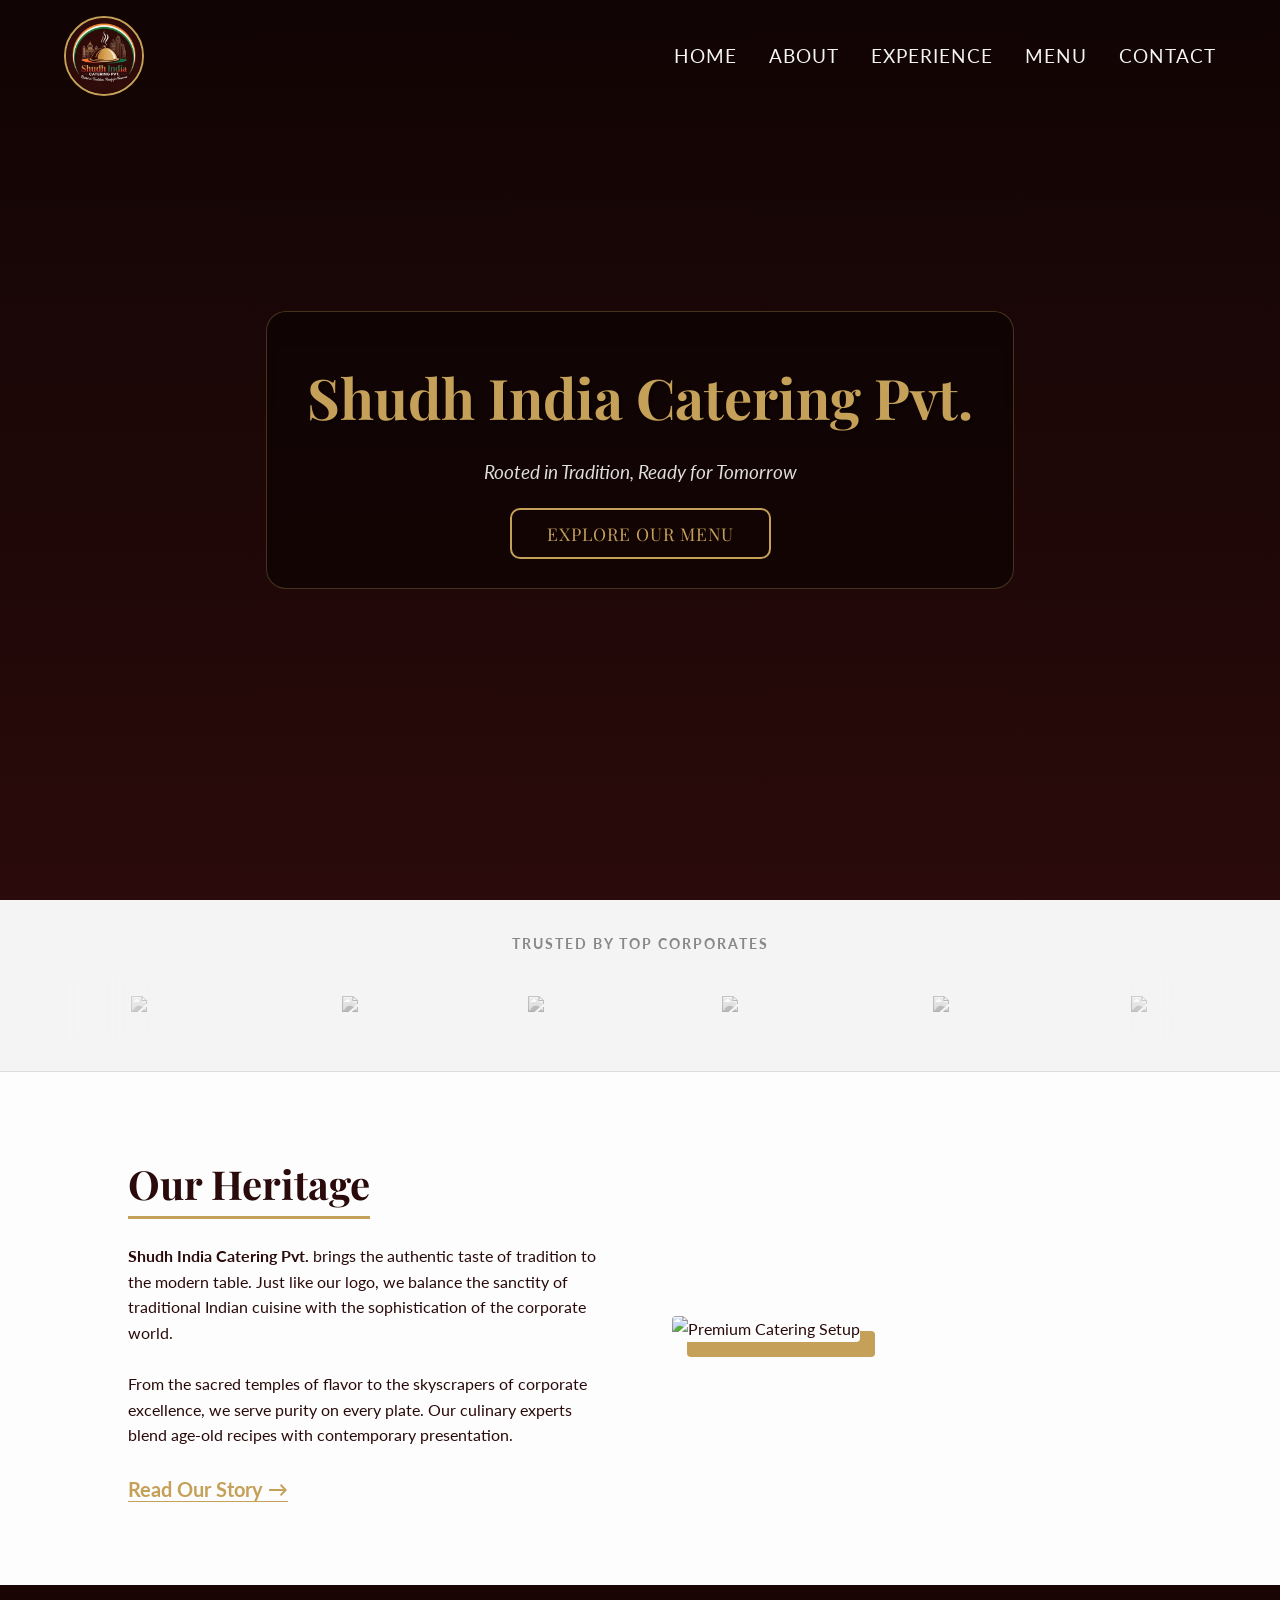
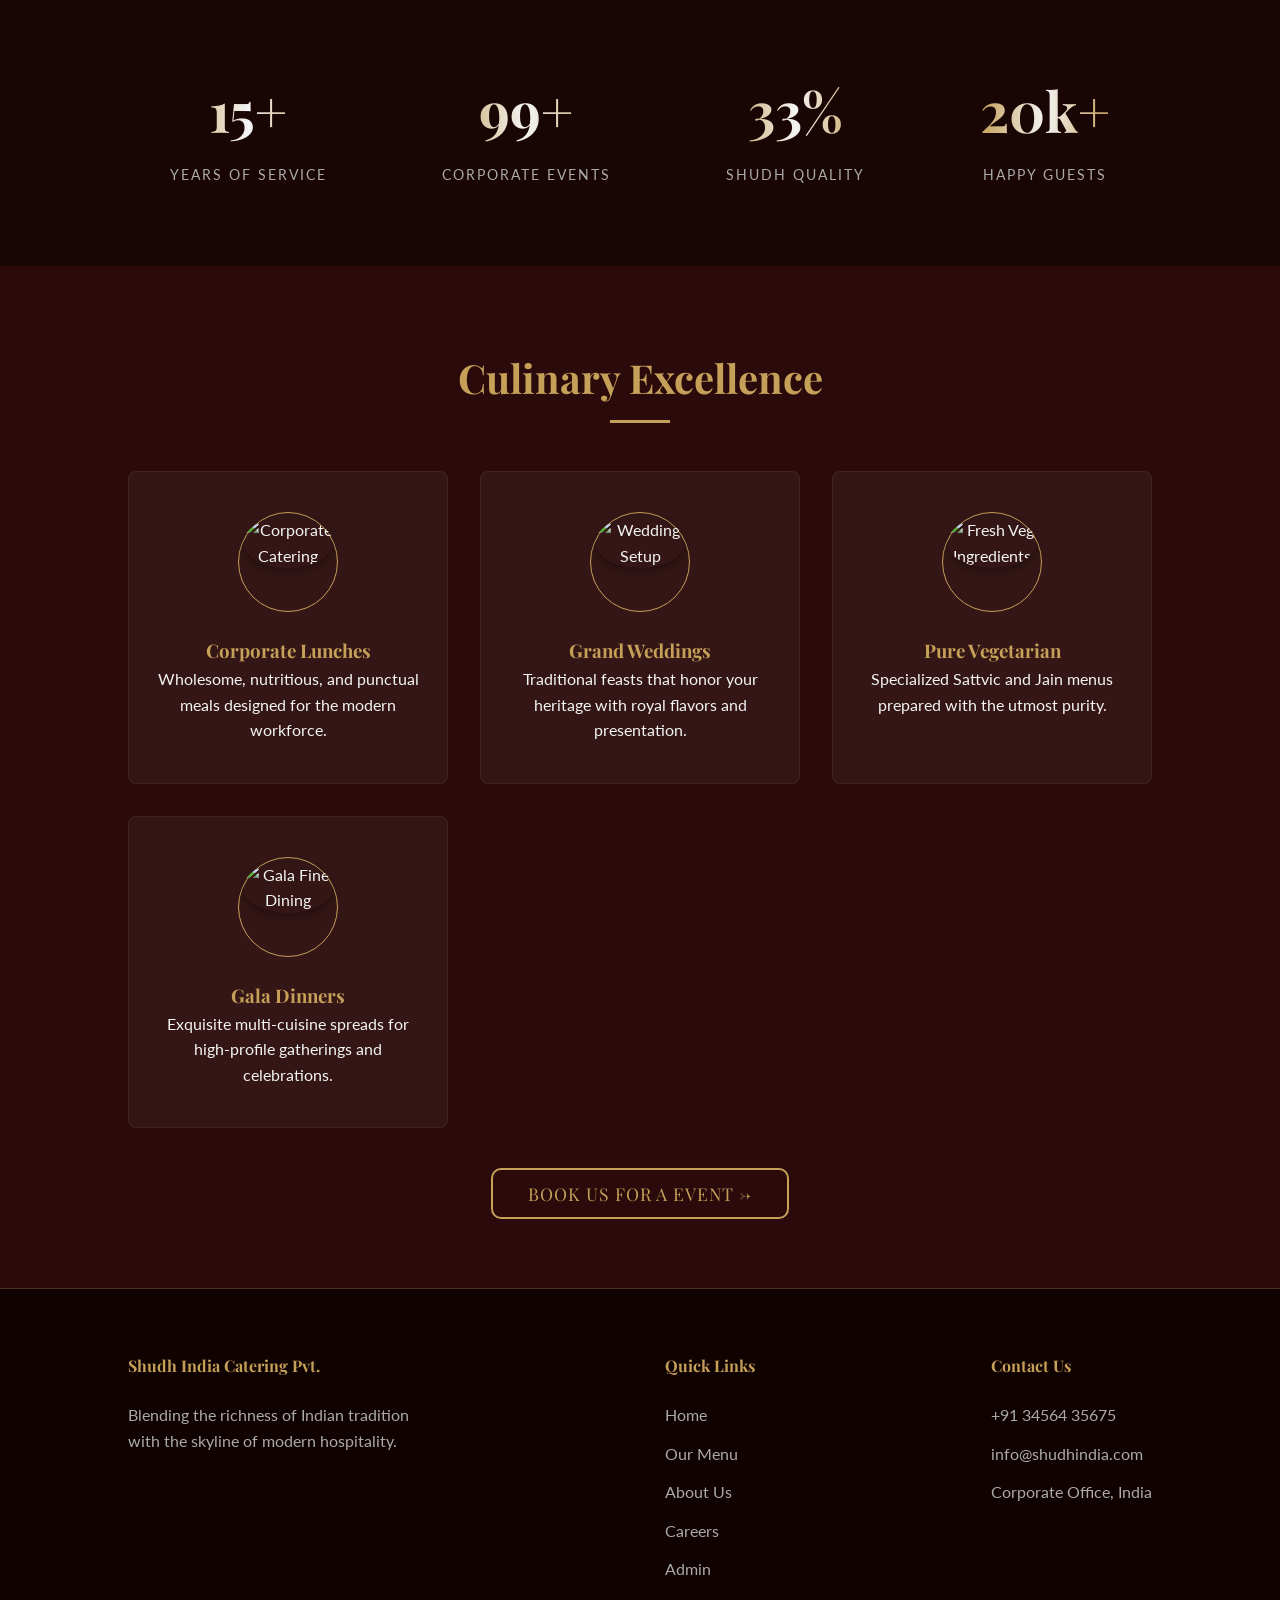
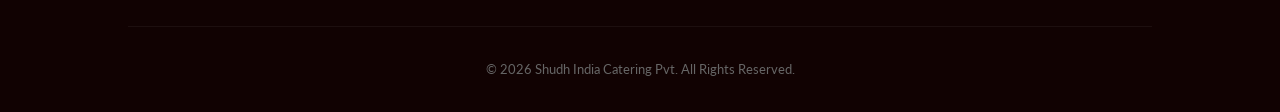
==== index.html @ 450f03da "added local storage system for cart, admin portal, and firebase" ====
<!DOCTYPE html>
<html lang="en">

<head>
    <meta charset="UTF-8">
    <meta name="viewport" content="width=device-width, initial-scale=1.0">
    <title>Shudh India Catering Pvt.</title>
    <link rel="preconnect" href="https://fonts.googleapis.com">
    <link rel="preconnect" href="https://fonts.gstatic.com" crossorigin>
    <link
        href="https://fonts.googleapis.com/css2?family=Lato:wght@300;400;700&family=Playfair+Display:ital,wght@0,400;0,700;1,400&display=swap"
        rel="stylesheet">
    <link rel="stylesheet" href="style.css">
</head>

<body>

    <div class="page-loader" id="pageLoader">
        <div class="loader-content">
            <div class="spinner-ring"></div>
            <img src="logo/shudh_india_logo.png" alt="Shudh India" class="loader-logo">
        </div>
        <div class="loader-text">Loading Excellence...</div>
    </div>

    <nav id="navbar">
        <div class="logo-container">
            <a href="#home">
                <img src="logo/shudh_india_logo.png" alt="Shudh India Logo">
            </a>
        </div>

        <ul class="nav-links">
            <li><a href="#home">Home</a></li>
            <li><a href="pages/read_story.html">About</a></li>
            <li><a href="#experience">Experience</a></li>
            <li><a href="#menu">Menu</a></li>
            <li><a href="#contact">Contact</a></li>
        </ul>

        <div class="hamburger" aria-label="Toggle navigation" role="button">
            &#9776;
        </div>
    </nav>

    <header class="hero" id="home">
        <div class="hero-content">
            <h1>Shudh India Catering Pvt.</h1>
            <p>Rooted in Tradition, Ready for Tomorrow</p>
            <a href="#menu" class="btn-gold">Explore Our Menu</a>
        </div>
    </header>

    <section class="client-logos">
        <p class="client-title">Trusted by Top Corporates</p>
        <div class="logo-slider">
            <div class="logo-track">
                <div class="slide"><img src="https://upload.wikimedia.org/wikipedia/commons/2/2f/Google_2015_logo.svg"
                        alt="Google" loading="lazy"></div>
                <div class="slide"><img src="https://upload.wikimedia.org/wikipedia/commons/5/51/IBM_logo.svg" alt="IBM"
                        loading="lazy"></div>
                <div class="slide"><img src="https://upload.wikimedia.org/wikipedia/commons/a/a9/Amazon_logo.svg"
                        alt="Amazon" loading="lazy"></div>
                <div class="slide"><img src="https://upload.wikimedia.org/wikipedia/commons/4/44/Microsoft_logo.svg"
                        alt="Microsoft" loading="lazy"></div>
                <div class="slide"><img src="https://upload.wikimedia.org/wikipedia/commons/0/08/Netflix_2015_logo.svg"
                        alt="Netflix" loading="lazy"></div>
                <div class="slide"><img src="https://upload.wikimedia.org/wikipedia/commons/2/2f/Google_2015_logo.svg"
                        alt="Google" loading="lazy"></div>
                <div class="slide"><img src="https://upload.wikimedia.org/wikipedia/commons/5/51/IBM_logo.svg" alt="IBM"
                        loading="lazy"></div>
                <div class="slide"><img src="https://upload.wikimedia.org/wikipedia/commons/a/a9/Amazon_logo.svg"
                        alt="Amazon" loading="lazy"></div>
                <div class="slide"><img src="https://upload.wikimedia.org/wikipedia/commons/4/44/Microsoft_logo.svg"
                        alt="Microsoft" loading="lazy"></div>
                <div class="slide"><img src="https://upload.wikimedia.org/wikipedia/commons/0/08/Netflix_2015_logo.svg"
                        alt="Netflix" loading="lazy"></div>
            </div>
        </div>
    </section>

    <section class="section about" id="about">
        <div class="about-text hidden">
            <h2>Our Heritage</h2>
            <p><strong>Shudh India Catering Pvt.</strong> brings the authentic taste of tradition to the modern table.
                Just like our logo, we balance the sanctity of traditional Indian cuisine with the sophistication of the
                corporate world.</p>
            <br>
            <p>From the sacred temples of flavor to the skyscrapers of corporate excellence, we serve purity on every
                plate. Our culinary experts blend age-old recipes with contemporary presentation.</p>
            <br>
            <a href="pages/read_story.html"
                style="color: var(--gold); font-weight: bold; border-bottom: 1px solid var(--gold); font-size: 20px;">Read
                Our Story &rarr;</a>
        </div>
        <div class="about-image hidden">
            <img src="https://images.unsplash.com/photo-1511795409834-ef04bbd61622?q=80&w=2069&auto=format&fit=crop"
                alt="Premium Catering Setup" loading="lazy">
        </div>
    </section>

    <section class="section experience" id="experience">
        <div class="stat-box hidden">
            <h3><span class="counter" data-target="15">0</span>+</h3>
            <p>Years of Service</p>
        </div>
        <div class="stat-box hidden">
            <h3><span class="counter" data-target="500">0</span>+</h3>
            <p>Corporate Events</p>
        </div>
        <div class="stat-box hidden">
            <h3><span class="counter" data-target="100">0</span>%</h3>
            <p>Shudh Quality</p>
        </div>
        <div class="stat-box hidden">
            <h3><span class="counter" data-target="20">0</span>k+</h3>
            <p>Happy Guests</p>
        </div>
    </section>

    <section class="section menu-section" id="menu">
        <h2 class="section-title">Culinary Excellence</h2>
        <div class="menu-grid">

            <div class="menu-card hidden">
                <div class="menu-img-wrapper">
                    <img src="https://images.unsplash.com/photo-1555244162-803834f70033?q=80&w=400&auto=format&fit=crop"
                        alt="Corporate Catering">
                </div>
                <h3>Corporate Lunches</h3>
                <p>Wholesome, nutritious, and punctual meals designed for the modern workforce.</p>
            </div>

            <div class="menu-card hidden">
                <div class="menu-img-wrapper">
                    <img src="https://tse2.mm.bing.net/th/id/OIP.9hUiqIvDKXjok7RVJgZFBQHaE8?rs=1&pid=ImgDetMain&o=7&rm=3"
                        alt="Wedding Setup">
                </div>
                <h3>Grand Weddings</h3>
                <p>Traditional feasts that honor your heritage with royal flavors and presentation.</p>
            </div>

            <div class="menu-card hidden">
                <div class="menu-img-wrapper">
                    <img src="https://images.unsplash.com/photo-1590779033100-9f60a05a013d?q=80&w=400&auto=format&fit=crop"
                        alt="Fresh Veg Ingredients">
                </div>
                <h3>Pure Vegetarian</h3>
                <p>Specialized Sattvic and Jain menus prepared with the utmost purity.</p>
            </div>

            <div class="menu-card hidden">
                <div class="menu-img-wrapper">
                    <img src="https://images.unsplash.com/photo-1414235077428-338989a2e8c0?q=80&w=400&auto=format&fit=crop"
                        alt="Gala Fine Dining">
                </div>
                <h3>Gala Dinners</h3>
                <p>Exquisite multi-cuisine spreads for high-profile gatherings and celebrations.</p>
            </div>

        </div>
        <br><br>
        <a href="pages/menu.html" class="btn-gold">Book us for a event &rarr;</a>
    </section>




    <footer id="contact">
        <div class="footer-content">
            <div class="footer-col">
                <h4>Shudh India Catering Pvt.</h4>
                <p style="color: #aaa; max-width: 300px;">Blending the richness of Indian tradition with the skyline of
                    modern hospitality.</p>
            </div>
            <div class="footer-col">
                <h4>Quick Links</h4>
                <ul>
                    <li><a href="#home">Home</a></li>
                    <li><a href="#menu">Our Menu</a></li>
                    <li><a href="pages/read_story.html">About Us</a></li>
                    <li><a href="#experience">Careers</a></li>
                    <li><a href="/Shudh-India/pages/admin_page.html">Admin</a></li>
                </ul>
            </div>
            <div class="footer-col">
                <h4>Contact Us</h4>
                <ul>
                    <li>+91 34564 35675</li>
                    <li>info@shudhindia.com</li>
                    <li>Corporate Office, India</li>
                </ul>
            </div>
        </div>
        <div class="copyright">
            &copy; 2026 Shudh India Catering Pvt. All Rights Reserved.
        </div>
    </footer>


    
    <script src="script.js"></script>
</body>

</html>
---- style.css ----
/* --- CSS VARIABLES & RESET --- */
:root {
    --primary-dark: #2A0A0A;
    /* Deep Maroon from Logo Background */
    --primary-light: #4A1C1C;
    --gold: #C5A059;
    /* Dome Gold */
    --saffron: #FF9933;
    /* Indian Flag Saffron */
    --green: #138808;
    /* Indian Flag Green */
    --text-light: #F4F4F4;
    --text-dark: #333333;
    --transition: all 0.4s ease;
}

* {
    margin: 0;
    padding: 0;
    box-sizing: border-box;
}

html {
    scroll-behavior: smooth;
 
}


section {
    scroll-margin-top: 80px;

}

body {
    font-family: 'Lato', sans-serif;
    background-color: var(--primary-dark);
    color: var(--text-light);
    overflow-x: hidden;
    line-height: 1.6;
}

h1,
h2,
h3,
h4 {
    font-family: 'Playfair Display', serif;
    color: var(--gold);
}

a {
    text-decoration: none;
    color: inherit;
}

ul {
    list-style: none;
}


/* page loading */
/* --- CUSTOM PAGE LOADER --- */
.page-loader {
    position: fixed;
    top: 0;
    left: 0;
    width: 100%;
    height: 100%;
    background-color: #2A0A0A; /* Brand Dark Maroon */
    z-index: 99999;
    display: flex;
    justify-content: center;
    align-items: center;
    flex-direction: column;
    transition: opacity 0.6s ease, visibility 0.6s ease;
    opacity: 1;
    visibility: visible;
}

/* Class to hide the loader */
.page-loader.hidden {
    opacity: 0;
    visibility: hidden;
    pointer-events: none; /* Allows clicking through after it fades */
}

/* Container for the logo and ring */
.loader-content {
    position: relative;
    width: 100px;
    height: 100px;
    display: flex;
    justify-content: center;
    align-items: center;
}

/* The Spinning Gold Ring */
.spinner-ring {
    position: absolute;
    width: 100%;
    height: 100%;
    border: 3px solid transparent;
    border-top-color: #C5A059; /* Brand Gold */
    border-right-color: #C5A059;
    border-radius: 50%;
    animation: spin 1s linear infinite;
}

/* The Logo inside */
.loader-logo {
    width: 70px; /* Slightly smaller than ring */
    height: 70px;
    border-radius: 50%;
    object-fit: cover;
    animation: pulse 2s ease-in-out infinite;
}

.loader-text {
    margin-top: 20px;
    color: #C5A059;
    font-family: 'Playfair Display', serif;
    letter-spacing: 2px;
    font-size: 0.9rem;
    text-transform: uppercase;
}

@keyframes spin {
    0% { transform: rotate(0deg); }
    100% { transform: rotate(360deg); }
}

@keyframes pulse {
    0%, 100% { opacity: 0.6; transform: scale(0.95); }
    50% { opacity: 1; transform: scale(1); }
}








/* --- NAVBAR --- */
/* 1. Default Navbar State */
nav {
    position: fixed;
    top: 0;
    left: 0; 
    right: 0; /* critical for centering later */
    width: 100%;
    display: flex;
    justify-content: space-between;
    align-items: center;
    padding: 1rem 5%;
    z-index: 1000;
    transition: all 0.5s cubic-bezier(0.4, 0, 0.2, 1); /* Smoother animation */
    background: transparent;
    margin: 0 auto; /* Ensures it starts centered */
}

/* 2. Detached "Floating" State */
nav.scrolled {
    background: rgba(42, 10, 10, 0.784);
    /* Adds a nice blur effect behind the glass */
    backdrop-filter: blur(10px); 
    -webkit-backdrop-filter: blur(10px);
    
    box-shadow: 0 10px 30px rgba(0, 0, 0, 0.3);
    padding: 0.8rem 5%;
    
    /* DETACHING LOGIC */
    top: 20px; 
    width: 95%;
    border-radius: 30px; 
    border: 2px solid #C5A059;
    /* CENTERING LOGIC */
    margin-left: auto;
    margin-right: auto;
  
}

.logo-container {
    height: 80px;
    width: auto;
}

.logo-container img {
    height: 100%;
    border-radius: 50%;
    /* Matches the circular logo */
    border: 2px solid var(--gold);
}

.nav-links {
    display: flex;
    gap: 2rem;
}

.nav-links a {
    font-size: 1.2rem;
    text-transform: uppercase;
    letter-spacing: 1px;
    color: var(--text-light);
    position: relative;
}

.nav-links a::after {
    content: '';
    position: absolute;
    width: 0;
    height: 2px;
    bottom: -5px;
    left: 0;
    background-color: var(--gold);
    transition: var(--transition);
}

.nav-links a:hover::after {
    width: 100%;
}

.hamburger {
    display: none;
    cursor: pointer;
    font-size: 1.5rem;
    color: var(--gold);
}

/* --- HERO SECTION --- */
.hero {
    height: 100vh;
    background: linear-gradient(rgba(0, 0, 0, 0.6), rgba(42, 10, 10, 0.8)),
        url('https://images.unsplash.com/photo-1555244162-803834f70033?q=80&w=2070&auto=format&fit=crop');
    /* Placeholder Image */
    background-size: cover;
    background-position: center;
    background-attachment: fixed;
    /* Parallax effect */
    display: flex;
    align-items: center;
    justify-content: center;
    text-align: center;
    padding: 0 1rem;
}

.hero-content {
    max-width: 800px;
    opacity: 0;
    transform: translateY(30px);
    animation: fadeUp 1s forwards 0.5s;
    background: rgba(0, 0, 0, 0.4); 
    padding: 40px;
    border: 1px solid rgba(197, 160, 89, 0.3); 
    backdrop-filter: blur(5px);
    border-radius: 20px ;
}

.hero-content h1 {
    font-size: 3.5rem;
    margin-bottom: 1rem;
    text-shadow: 2px 2px 4px rgba(0, 0, 0, 0.5);
}

.hero-content p {
    font-size: 1.2rem;
    margin-bottom: 2rem;
    font-style: italic;
    color: #ddd;
}

.btn-gold {
    padding: 12px 35px;
    background: transparent;
    border: 2px solid var(--gold);
    color: var(--gold);
    font-family: 'Playfair Display', serif;
    font-size: 1.1rem;
    cursor: pointer;
    transition: var(--transition);
    text-transform: uppercase;
    letter-spacing: 1px;
    border-radius: 10px;
}

.btn-gold:hover {
    background: var(--gold);
    color: var(--primary-dark);
}

/* --- ABOUT SECTION --- */
.section {
    padding: 5rem 10%;
}

.about {
    background-color: #fdfdfd;
    color: var(--primary-dark);
    display: flex;
    flex-wrap: wrap;
    align-items: center;
    gap: 4rem;
}

.about-text {
    flex: 1;
    min-width: 300px;
}

.about-text h2 {
    font-size: 2.5rem;
    margin-bottom: 1.5rem;
    color: var(--primary-dark);
    border-bottom: 3px solid var(--gold);
    display: inline-block;
}

.about-image {
    flex: 1;
    min-width: 300px;
    position: relative;
}

.about-image img {
    width: 100%;
    border-radius: 4px;
    box-shadow: 15px 15px 0px var(--gold);
}

/* --- EXPERIENCE / STATS --- */
.experience {
    background-color: #1a0505;
    text-align: center;
    display: flex;
    justify-content: space-around;
    flex-wrap: wrap;
    gap: 2rem;
}


.stat-box h3 {
    font-size: 3.5rem;
   
    margin-bottom: 0.5rem;
    font-weight: 700;
    font-family: 'Playfair Display', serif;


    background: linear-gradient(to right, #C5A059, #F4F4F4, #C5A059);
    -webkit-background-clip: text;
    -webkit-text-fill-color: transparent;
    background-clip: text;
}

.stat-box p {
    text-transform: uppercase;
    letter-spacing: 2px;
    font-size: 0.9rem;
    color: #aaa;
}

/* --- MENU HIGHLIGHTS --- */
.menu-section {
    background-color: var(--primary-dark);
    text-align: center;
}

.section-title {
    font-size: 2.5rem;
    margin-bottom: 3rem;
    position: relative;
    display: inline-block;
}

.section-title::after {
    content: '';
    display: block;
    width: 60px;
    height: 3px;
    background: var(--gold);
    margin: 10px auto 0;
}

.menu-grid {
    display: grid;
    grid-template-columns: repeat(auto-fit, minmax(280px, 1fr));
    gap: 2rem;
}

.menu-card {
    background: rgba(255, 255, 255, 0.05);
    border: 1px solid rgba(197, 160, 89, 0.2);
    padding: 2rem;
    transition: var(--transition);
    cursor: pointer;
    border-radius: 15px;
}

.menu-card:hover {
    transform: translateY(-10px);
    background: rgba(255, 255, 255, 0.1);
    border-color: var(--gold);
}

.menu-icon {
    font-size: 2rem;
    margin-bottom: 1rem;
    color: var(--gold);
}

/* --- MENU IMAGE REPLACEMENTS --- */

.menu-img-wrapper {
    width: 100px;
    height: 100px;
    margin: 0 auto 1.5rem auto; /* Center and add space below */
    position: relative;
    border-radius: 50%; /* Makes it a circle */
    padding: 4px; /* Space for the gold border */
    border: 1px solid var(--gold); /* Thin outer border */
}

.menu-img-wrapper img {
    width: 100%;
    height: 100%;
    object-fit: cover; /* Ensures image fills the circle without stretching */
    border-radius: 50%;
    transition: transform 0.4s ease;
    box-shadow: 0 4px 10px rgba(0,0,0,0.3);
}

/* Hover Effect: Gentle Zoom */
.menu-card:hover .menu-img-wrapper img {
    transform: scale(1.1);
}

/* Adjust card padding to accommodate larger images */
.menu-card {
    background: rgba(255, 255, 255, 0.05); /* Slight glass effect */
    padding: 2.5rem 1.5rem;
    border: 1px solid rgba(197, 160, 89, 0.1); /* Subtle gold border */
    border-radius: 8px;
    text-align: center;
    transition: all 0.3s ease;
}

.menu-card:hover {
    background: rgba(197, 160, 89, 0.1); /* Gold glow on hover */
    transform: translateY(-5px);
}








/* --- FOOTER --- */
footer {
    background-color: #110202;
    padding: 4rem 10% 2rem;
    border-top: 1px solid rgba(197, 160, 89, 0.3);
}

.footer-content {
    display: flex;
    justify-content: space-between;
    flex-wrap: wrap;
    gap: 2rem;
    margin-bottom: 2rem;
}

.footer-col h4 {
    color: var(--gold);
    margin-bottom: 1.5rem;
}

.footer-col ul li {
    margin-bottom: 0.8rem;
    color: #aaa;
    transition: var(--transition);
}

.footer-col ul li:hover {
    color: var(--gold);
    padding-left: 5px;
}

.copyright {
    text-align: center;
    padding-top: 2rem;
    border-top: 1px solid rgba(255, 255, 255, 0.05);
    font-size: 0.8rem;
    color: #666;
}

/* --- ANIMATION CLASSES --- */
.hidden {
    opacity: 0;
    transform: translateY(50px);
    transition: all 0.8s ease-out;
}

.show {
    opacity: 1;
    transform: translateY(0);
}

@keyframes fadeUp {
    to {
        opacity: 1;
        transform: translateY(0);
    }
}

/* --- MOBILE MEDIA QUERIES (Updated) --- */
@media (max-width: 768px) {
    
    /* 1. Fix horizontal scrolling */
    html, body {
        overflow-x: hidden;
    }

    /* 2. Adjust Sections padding */
    .section {
        padding: 4rem 5%;
    }

    /* 3. Hero Text Size */
    .hero-content h1 {
        font-size: 2.5rem;
    }
    
    .hero-content p {
        font-size: 1rem;
    }

    /* 4. Navbar Mobile View */
    .nav-links {
        position: fixed;
        right: -20px;
        height: 100vh;
        top: 0;
        background-color: var(--primary-dark);
        display: flex;
        flex-direction: column;
        align-items: center;
        justify-content: center;
        width: 70%; /* Covers 70% of screen */
        transform: translateX(100%);
        transition: transform 0.4s ease-in-out;
        box-shadow: -5px 0 15px rgba(0, 0, 0, 0.5);
        z-index: 999;
    }

    .nav-links.nav-active {
        transform: translateX(0%);
    }

    /* Ensure floating nav spans full width on mobile */
    nav.scrolled {
        width: 95%;
        top: 10px;
        padding: 0.8rem 1rem;
    }

    /* 5. Hamburger Button */
    .hamburger {
        display: block;
        z-index: 1001; /* Above the menu */
        font-size: 1.8rem;
    }

    /* 6. Stack the About Section */
    .about {
        flex-direction: column-reverse; /* Image on top, text below */
        gap: 2rem;
    }
    
    .about-image {
        width: 100%;
    }

    /* 7. Footer Stacking */
    .footer-content {
        flex-direction: column;
        text-align: center;
        gap: 2.5rem;
    }
    
    .footer-col {
        width: 100%;
        display: flex;
        flex-direction: column;
        align-items: center;
    }
    
    .footer-col p {
        margin: 0 auto; /* Center the paragraph text */
    }

    /* Force button text to wrap on small screens */
.btn-gold {
    white-space: normal !important; 
    word-wrap: break-word;          
    text-align: center;             
    max-width: 90%;                
    margin: 0 auto;                
    display: inline-block;    
    padding: 12px 20px;             
    height: auto;                  
}
.logo-container {
    height: 30px;
    width: auto;
}
}



/* --- CLIENT LOGO SLIDER --- */
.client-logos {
    background: #f4f4f4; /* Light contrast against the dark sections */
    padding: 2rem 0;
    overflow: hidden;
    text-align: center;
    border-bottom: 1px solid #ddd;
}

.client-title {
    color: #888;
    text-transform: uppercase;
    letter-spacing: 2px;
    font-size: 0.9rem;
    margin-bottom: 1.5rem;
    font-weight: 700;
}

.logo-slider {
    height: 60px;
    margin: auto;
    overflow: hidden;
    position: relative;
    width: 90%;
    display: flex;
    align-items: center;
}

.logo-slider::before,
.logo-slider::after {
    background: linear-gradient(to right, #f4f4f4 0%, rgba(255, 255, 255, 0) 100%);
    content: "";
    height: 100%;
    position: absolute;
    width: 100px;
    z-index: 2;
}

.logo-slider::after {
    right: 0;
    top: 0;
    transform: rotateZ(180deg);
}

.logo-slider::before {
    left: 0;
    top: 0;
}

.logo-track {
    display: flex;
    width: calc(200px * 10); /* Width of slide * number of slides */
    animation: scroll 20s linear infinite;
}

.slide {
    height: 60px;
    width: 200px;
    display: flex;
    align-items: center;
    justify-content: center;
    padding: 0 30px;
}

.slide img {
    max-width: 100%;
    max-height: 100%;
    filter: grayscale(100%); /* Makes logos black/white for corporate look */
    opacity: 0.6;
    transition: 0.3s;
}

.slide img:hover {
    filter: grayscale(0%); /* Color on hover */
    opacity: 1;
}

@keyframes scroll {
    0% { transform: translateX(0); }
    100% { transform: translateX(calc(-200px * 5)); } /* Move by half the total width */
}
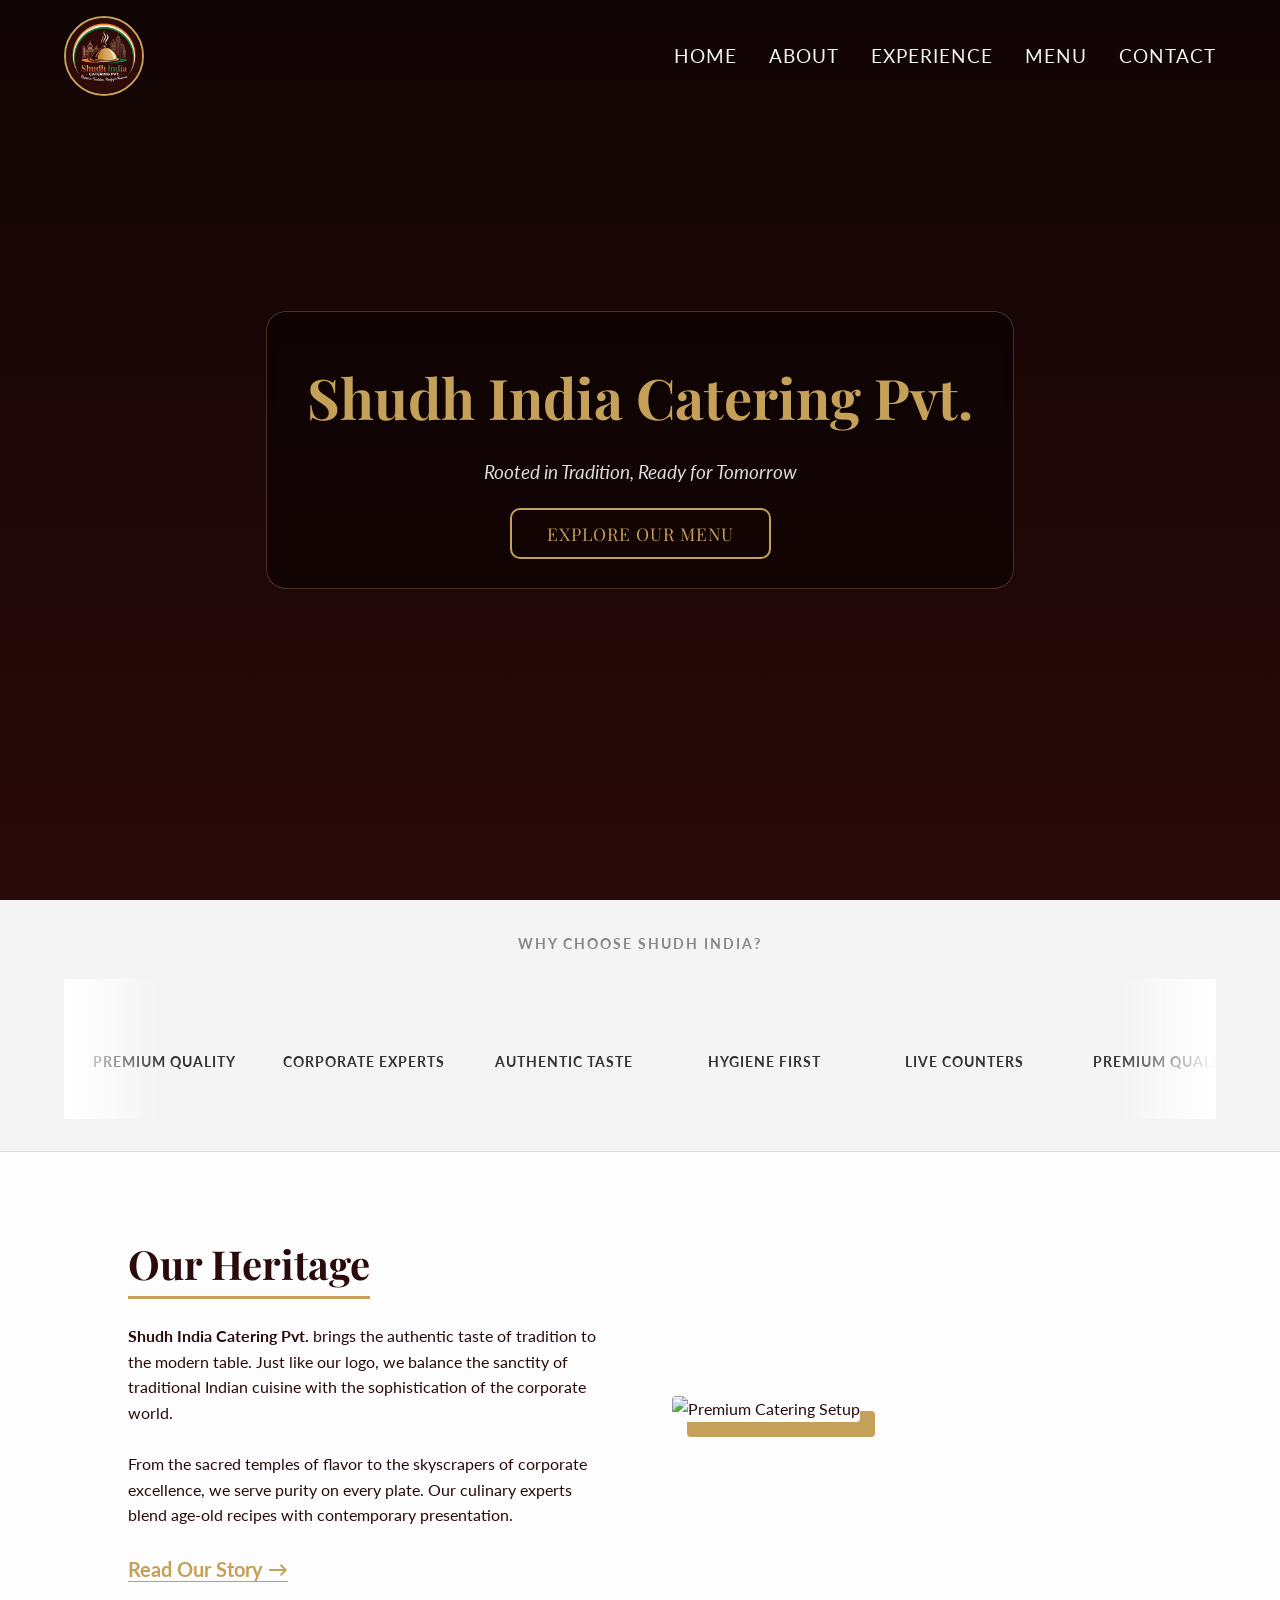
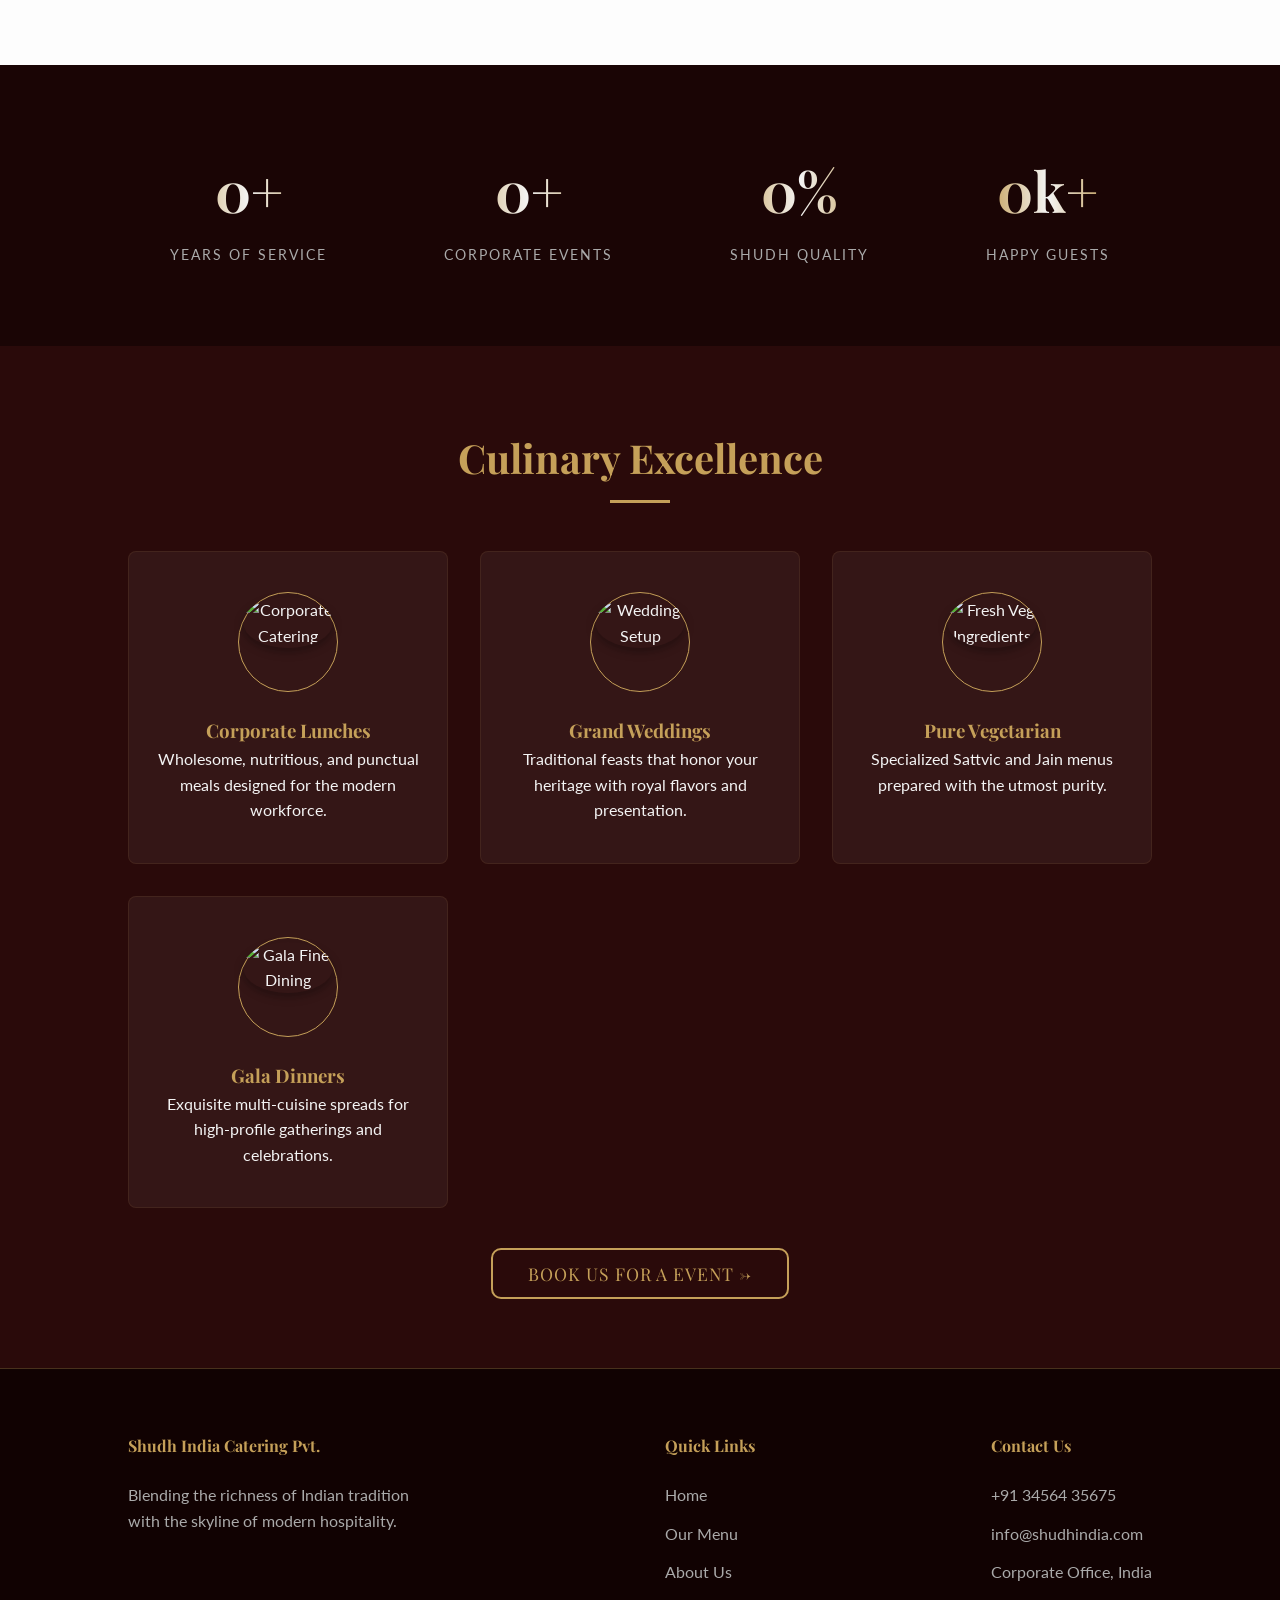
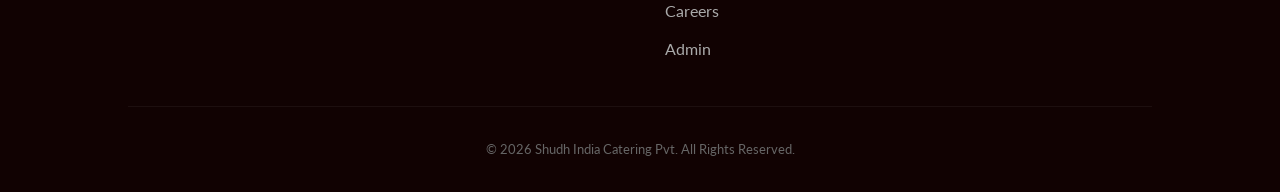
==== commit c6419130: "fixed index slider" ====
--- a/index.html
+++ b/index.html
@@ -52,33 +52,64 @@
     </header>
 
     <section class="client-logos">
-        <p class="client-title">Trusted by Top Corporates</p>
+        <p class="client-title">Why Choose Shudh India?</p>
+
         <div class="logo-slider">
             <div class="logo-track">
-                <div class="slide"><img src="https://upload.wikimedia.org/wikipedia/commons/2/2f/Google_2015_logo.svg"
-                        alt="Google" loading="lazy"></div>
-                <div class="slide"><img src="https://upload.wikimedia.org/wikipedia/commons/5/51/IBM_logo.svg" alt="IBM"
-                        loading="lazy"></div>
-                <div class="slide"><img src="https://upload.wikimedia.org/wikipedia/commons/a/a9/Amazon_logo.svg"
-                        alt="Amazon" loading="lazy"></div>
-                <div class="slide"><img src="https://upload.wikimedia.org/wikipedia/commons/4/44/Microsoft_logo.svg"
-                        alt="Microsoft" loading="lazy"></div>
-                <div class="slide"><img src="https://upload.wikimedia.org/wikipedia/commons/0/08/Netflix_2015_logo.svg"
-                        alt="Netflix" loading="lazy"></div>
-                <div class="slide"><img src="https://upload.wikimedia.org/wikipedia/commons/2/2f/Google_2015_logo.svg"
-                        alt="Google" loading="lazy"></div>
-                <div class="slide"><img src="https://upload.wikimedia.org/wikipedia/commons/5/51/IBM_logo.svg" alt="IBM"
-                        loading="lazy"></div>
-                <div class="slide"><img src="https://upload.wikimedia.org/wikipedia/commons/a/a9/Amazon_logo.svg"
-                        alt="Amazon" loading="lazy"></div>
-                <div class="slide"><img src="https://upload.wikimedia.org/wikipedia/commons/4/44/Microsoft_logo.svg"
-                        alt="Microsoft" loading="lazy"></div>
-                <div class="slide"><img src="https://upload.wikimedia.org/wikipedia/commons/0/08/Netflix_2015_logo.svg"
-                        alt="Netflix" loading="lazy"></div>
-            </div>
-        </div>
-    </section>
-
+
+                <div class="slide feature-slide">
+                    <i class="fas fa-crown"></i>
+                    <span>Premium Quality</span>
+                </div>
+
+                <div class="slide feature-slide">
+                    <i class="fas fa-briefcase"></i>
+                    <span>Corporate Experts</span>
+                </div>
+
+                <div class="slide feature-slide">
+                    <i class="fas fa-utensils"></i>
+                    <span>Authentic Taste</span>
+                </div>
+
+                <div class="slide feature-slide">
+                    <i class="fas fa-hand-sparkles"></i>
+                    <span>Hygiene First</span>
+                </div>
+
+                <div class="slide feature-slide">
+                    <i class="fas fa-fire-burner"></i>
+                    <span>Live Counters</span>
+                </div>
+
+                <div class="slide feature-slide">
+                    <i class="fas fa-crown"></i>
+                    <span>Premium Quality</span>
+                </div>
+
+                <div class="slide feature-slide">
+                    <i class="fas fa-briefcase"></i>
+                    <span>Corporate Experts</span>
+                </div>
+
+                <div class="slide feature-slide">
+                    <i class="fas fa-utensils"></i>
+                    <span>Authentic Taste</span>
+                </div>
+
+                <div class="slide feature-slide">
+                    <i class="fas fa-hand-sparkles"></i>
+                    <span>Hygiene First</span>
+                </div>
+
+                <div class="slide feature-slide">
+                    <i class="fas fa-fire-burner"></i>
+                    <span>Live Counters</span>
+                </div>
+
+            </div>
+        </div>
+    </section>
     <section class="section about" id="about">
         <div class="about-text hidden">
             <h2>Our Heritage</h2>
@@ -198,7 +229,7 @@
     </footer>
 
 
-    
+
     <script src="script.js"></script>
 </body>
 
--- a/style.css
+++ b/style.css
@@ -636,8 +636,9 @@
     font-weight: 700;
 }
 
+/* --- SLIDER CONTAINER --- */
 .logo-slider {
-    height: 60px;
+    height: 140px; /* CHANGED: Increased from 60px to fit Icon + Text */
     margin: auto;
     overflow: hidden;
     position: relative;
@@ -646,9 +647,11 @@
     align-items: center;
 }
 
+/* --- GRADIENT FADE (Optional - Adjust color to match your background) --- */
 .logo-slider::before,
 .logo-slider::after {
-    background: linear-gradient(to right, #f4f4f4 0%, rgba(255, 255, 255, 0) 100%);
+    /* If your background is dark maroon (#2A0A0A), change #f4f4f4 to #2A0A0A below */
+    background: linear-gradient(to right, #2A0A0A 0%, rgba(42, 10, 10, 0) 100%);
     content: "";
     height: 100%;
     position: absolute;
@@ -667,40 +670,79 @@
     top: 0;
 }
 
+/* --- THE TRACK (Animation) --- */
 .logo-track {
     display: flex;
-    width: calc(200px * 10); /* Width of slide * number of slides */
+    width: calc(200px * 10); /* 200px slide width * 10 total slides */
     animation: scroll 20s linear infinite;
 }
 
+/* --- INDIVIDUAL SLIDE --- */
 .slide {
-    height: 60px;
+    height: 140px; /* Match slider height */
     width: 200px;
     display: flex;
+    flex-direction: column; /* CHANGED: Stacks Icon on top of Text */
     align-items: center;
     justify-content: center;
-    padding: 0 30px;
-}
-
-.slide img {
-    max-width: 100%;
-    max-height: 100%;
-    filter: grayscale(100%); /* Makes logos black/white for corporate look */
-    opacity: 0.6;
-    transition: 0.3s;
-}
-
-.slide img:hover {
-    filter: grayscale(0%); /* Color on hover */
-    opacity: 1;
-}
-
+    padding: 0 15px;
+    gap: 15px; /* Space between icon and text */
+}
+
+/* --- ICON STYLING --- */
+.slide i {
+    font-size: 2.5rem; /* Make icon bigger */
+    color: #C5A059;    /* Gold color */
+    transition: transform 0.3s ease;
+}
+
+/* --- TEXT STYLING --- */
+.slide span {
+    color: #fff;       /* White text */
+    font-family: 'Lato', sans-serif;
+    font-size: 0.9rem;
+    text-transform: uppercase;
+    letter-spacing: 1px;
+    text-align: center;
+}
+
+/* --- HOVER EFFECT (Optional) --- */
+.slide:hover i {
+    transform: scale(1.2); /* Icon pops up slightly on hover */
+    color: #fff;
+}
+
+/* --- ANIMATION KEYFRAMES --- */
 @keyframes scroll {
     0% { transform: translateX(0); }
-    100% { transform: translateX(calc(-200px * 5)); } /* Move by half the total width */
-}
-
-
-
-
-
+    100% { transform: translateX(calc(-200px * 5)); } /* Moves exactly 5 slides to loop seamlessly */
+}
+
+
+/* --- ICON STYLING --- */
+.slide i {
+    font-size: 2.5rem;
+    color: #C5A059;    /* Gold icons look good on white too */
+    margin-bottom: 10px;
+    transition: transform 0.3s ease;
+}
+
+/* --- TEXT STYLING (Changed to Dark) --- */
+.slide span {
+    color: #333;       /* CHANGED: Dark Grey text so it's visible */
+    font-family: 'Lato', sans-serif;
+    font-size: 0.9rem;
+    text-transform: uppercase;
+    letter-spacing: 1px;
+    font-weight: 700;  /* Bold makes it easier to read */
+}
+.logo-slider::before,
+.logo-slider::after {
+    /* CHANGED: Gradient starts at White (#fff) to match your background */
+    background: linear-gradient(to right, #fff 0%, rgba(255, 255, 255, 0) 100%);
+    content: "";
+    height: 100%;
+    position: absolute;
+    width: 100px;
+    z-index: 2;
+}
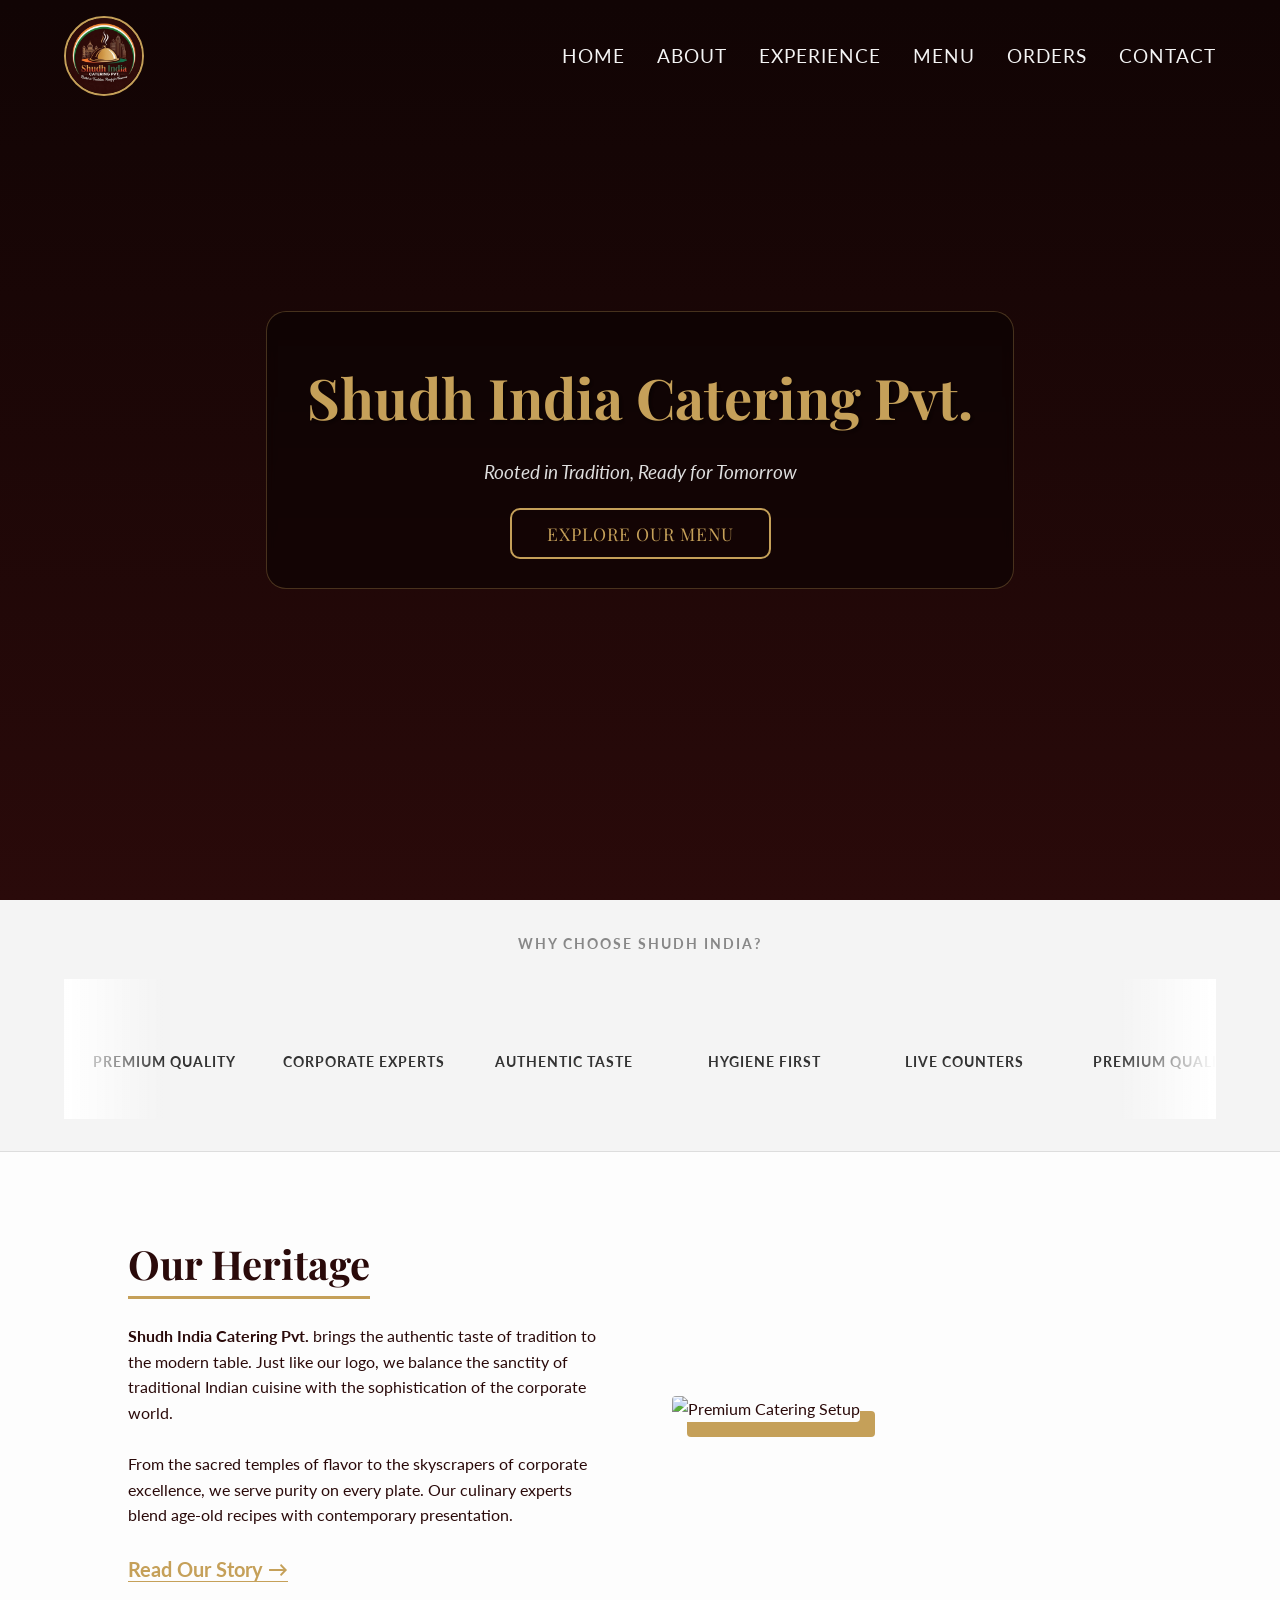
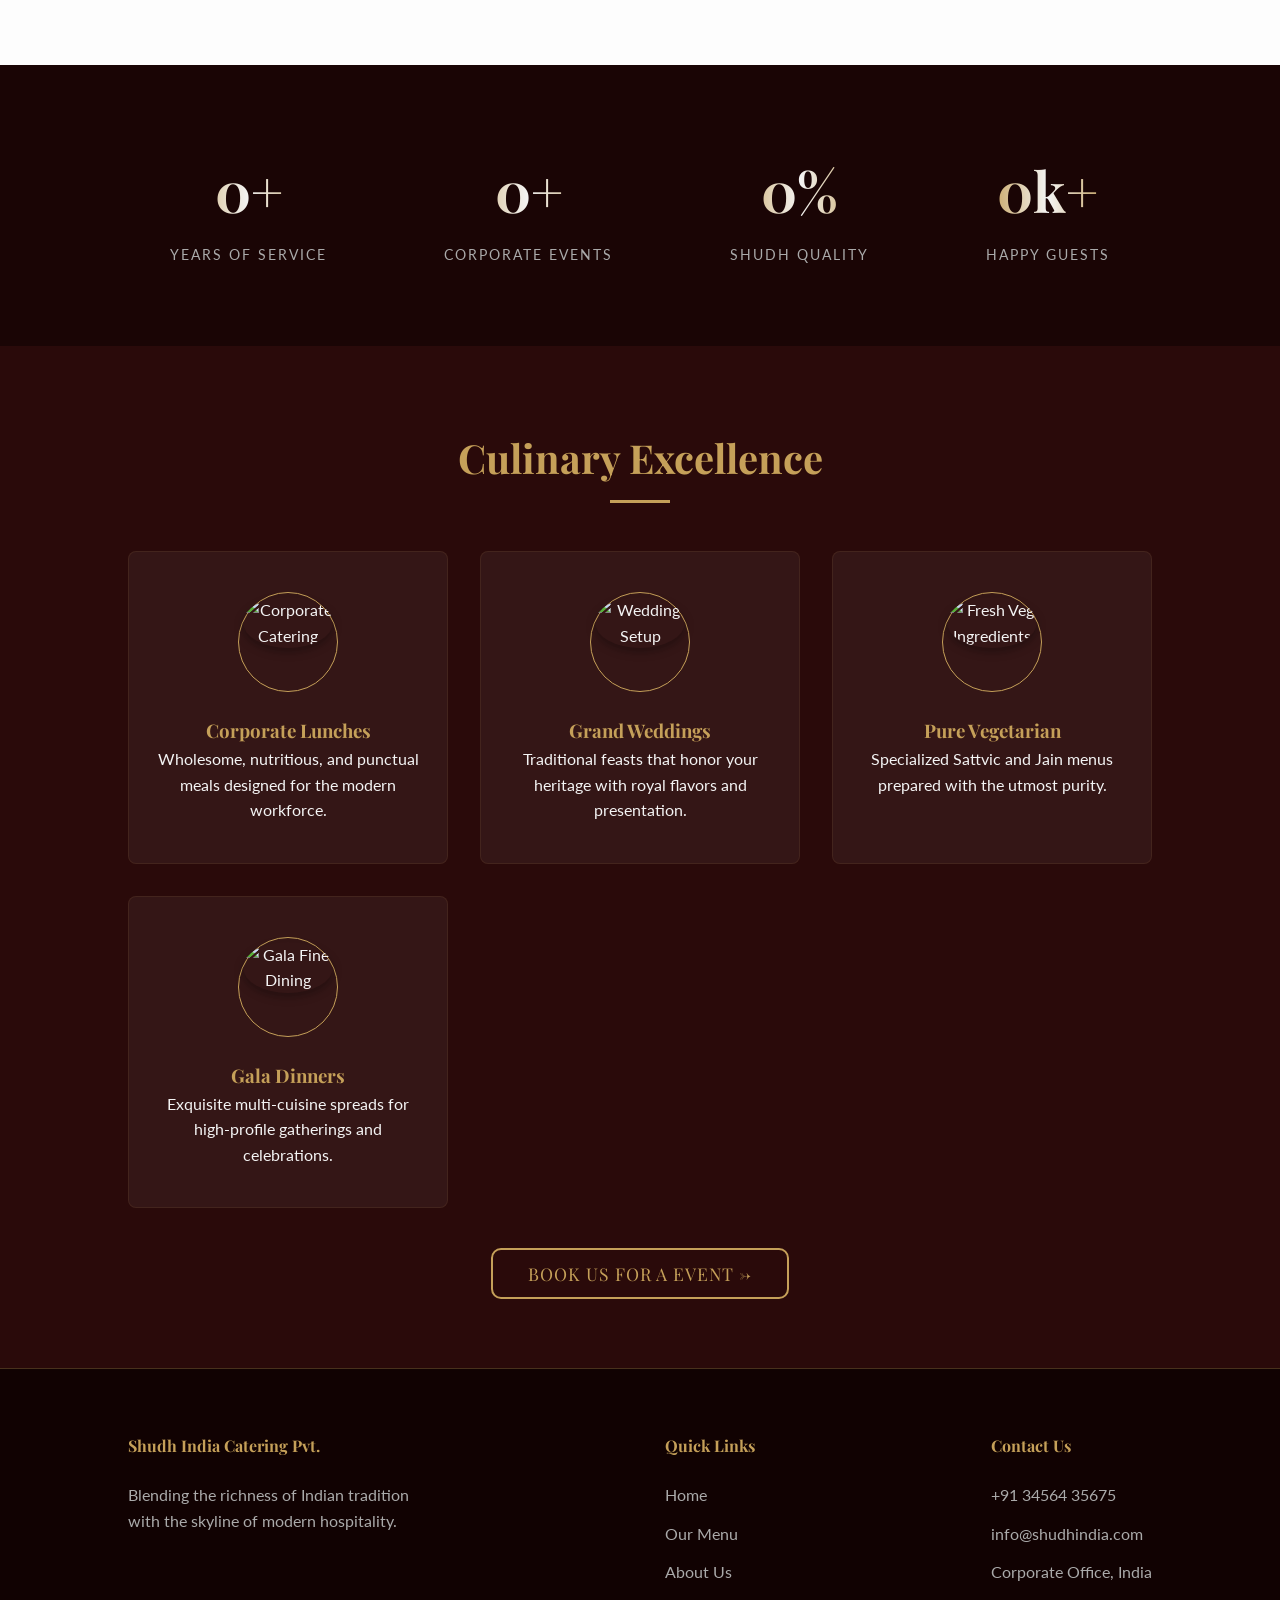
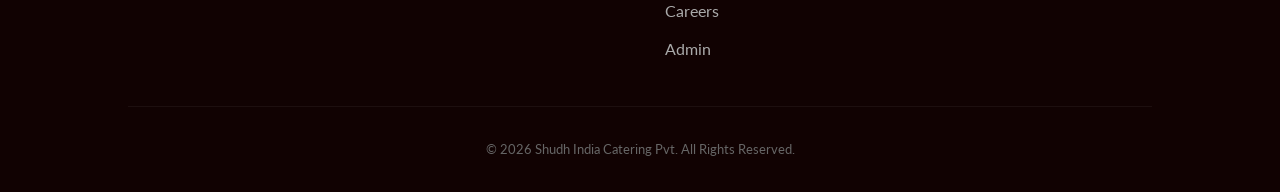
==== commit 0df94380: "added order tracking feature" ====
--- a/index.html
+++ b/index.html
@@ -4,6 +4,7 @@
 <head>
     <meta charset="UTF-8">
     <meta name="viewport" content="width=device-width, initial-scale=1.0">
+    <meta name="description" content="Shudh India Catering - Premium corporate and event catering services offering authentic Indian and international cuisine. We provide hygienic, high-quality, and delicious food for weddings, office parties, and special occasions across India.">
     <title>Shudh India Catering Pvt.</title>
     <link rel="preconnect" href="https://fonts.googleapis.com">
     <link rel="preconnect" href="https://fonts.gstatic.com" crossorigin>
@@ -34,7 +35,8 @@
             <li><a href="#home">Home</a></li>
             <li><a href="pages/read_story.html">About</a></li>
             <li><a href="#experience">Experience</a></li>
-            <li><a href="#menu">Menu</a></li>
+            <li><a href="pages/menu.html">Menu</a></li>
+            <li><a href="pages/track.html">Orders</a></li>
             <li><a href="#contact">Contact</a></li>
         </ul>
 
@@ -211,7 +213,7 @@
                     <li><a href="#menu">Our Menu</a></li>
                     <li><a href="pages/read_story.html">About Us</a></li>
                     <li><a href="#experience">Careers</a></li>
-                    <li><a href="/Shudh-India/pages/admin_page.html">Admin</a></li>
+                    <li><a href="pages/admin_page.html">Admin</a></li>
                 </ul>
             </div>
             <div class="footer-col">
